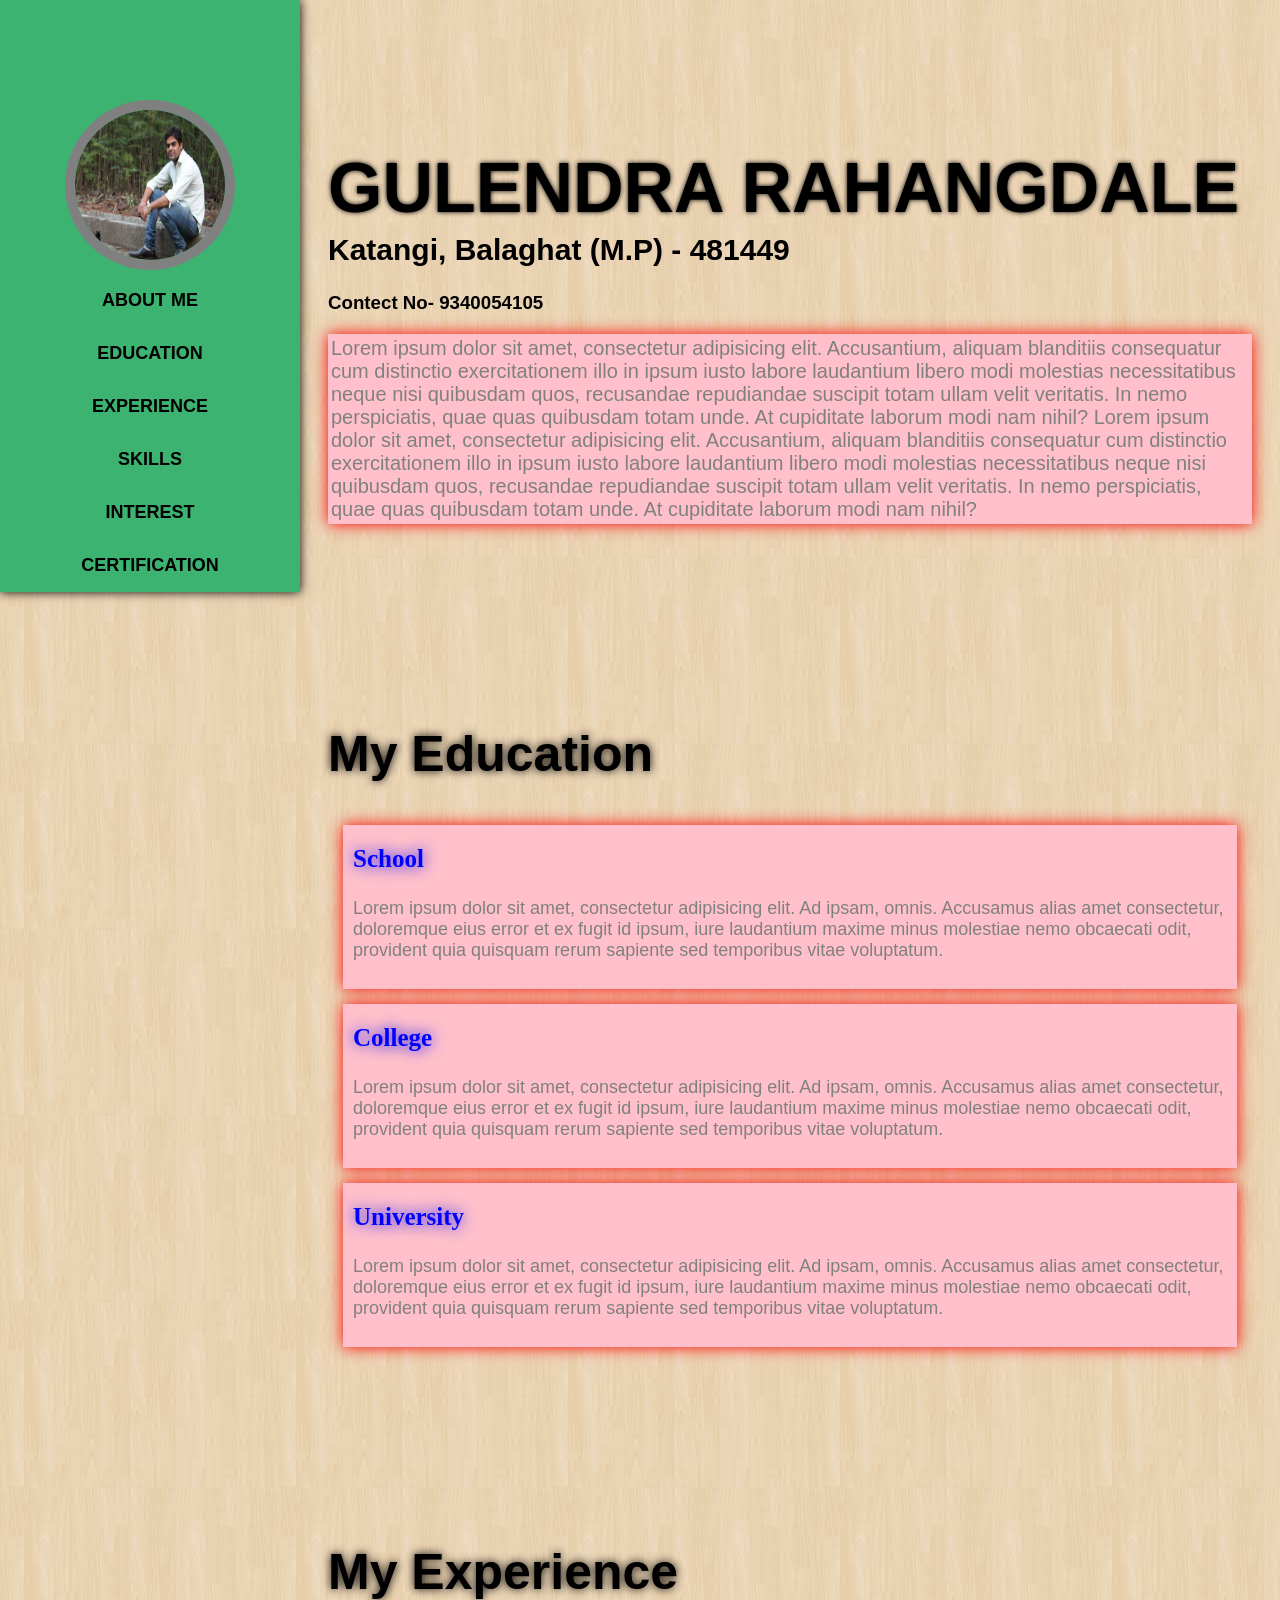
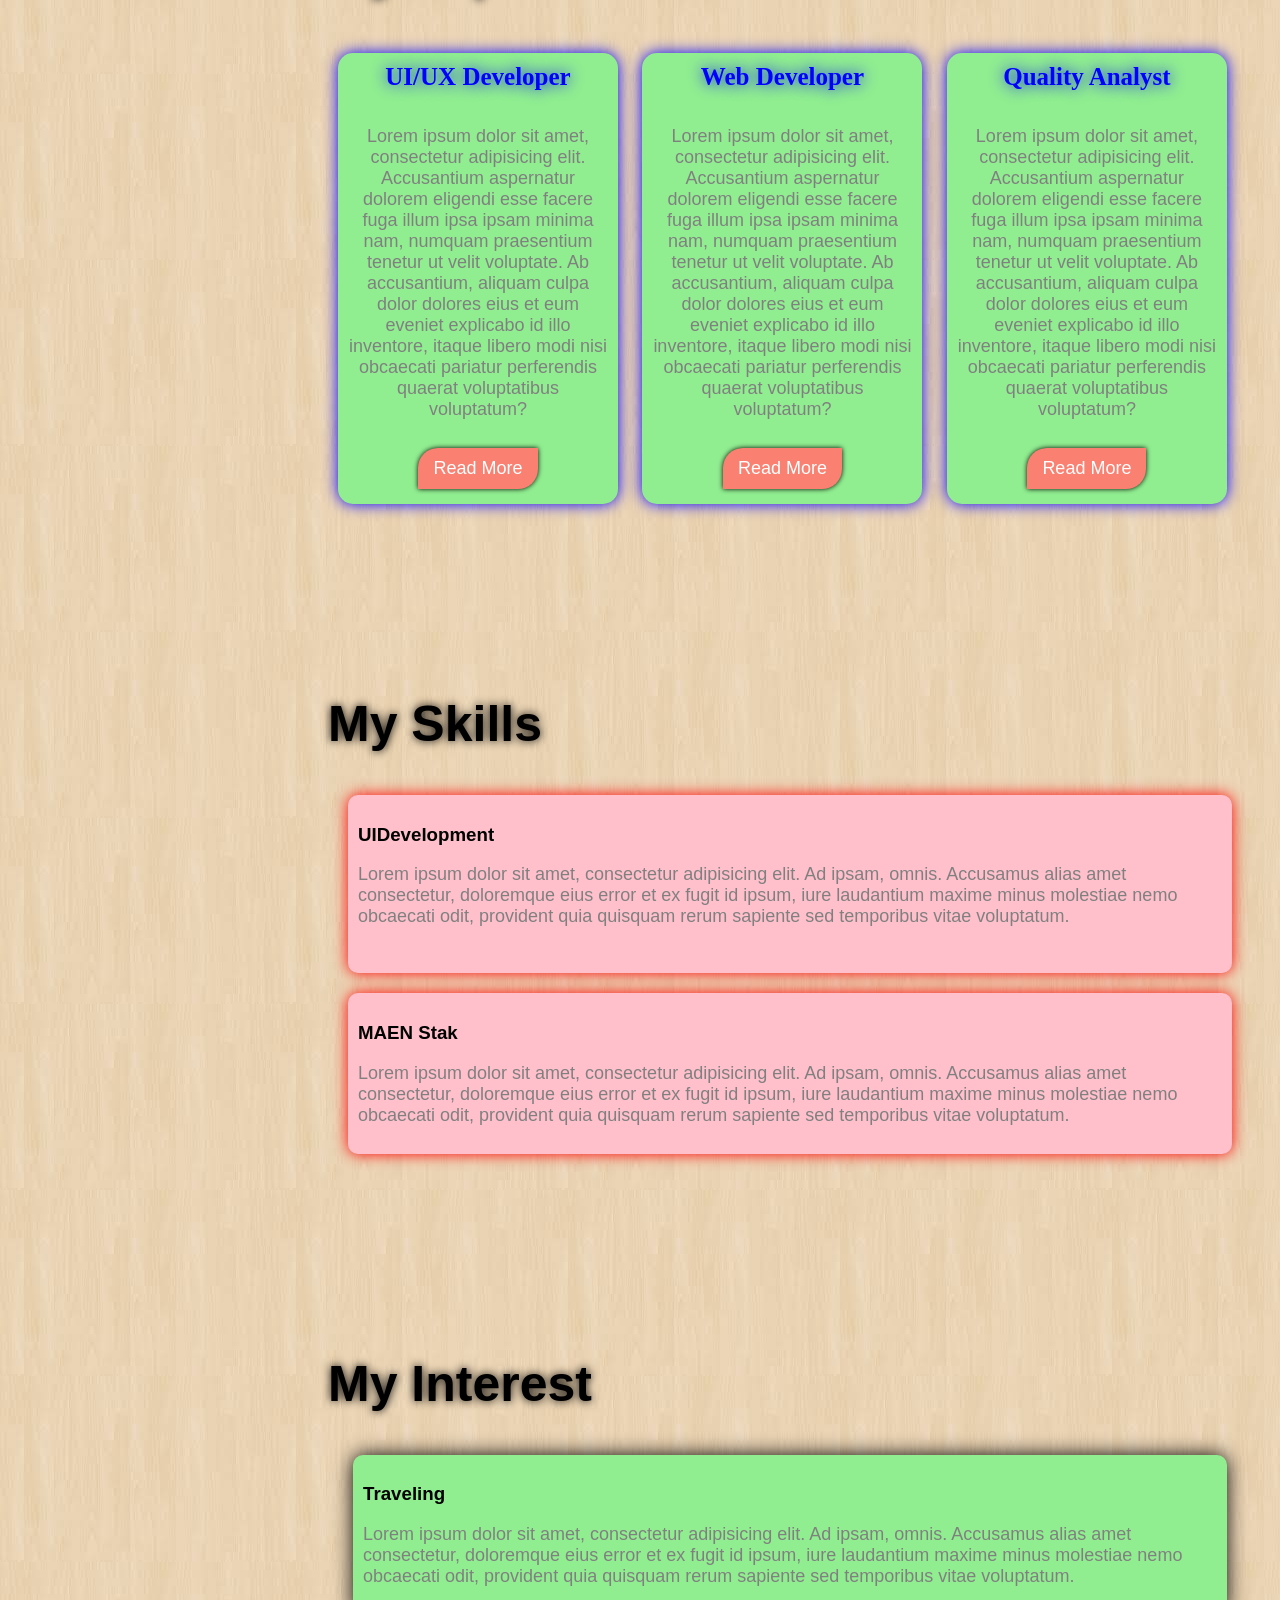
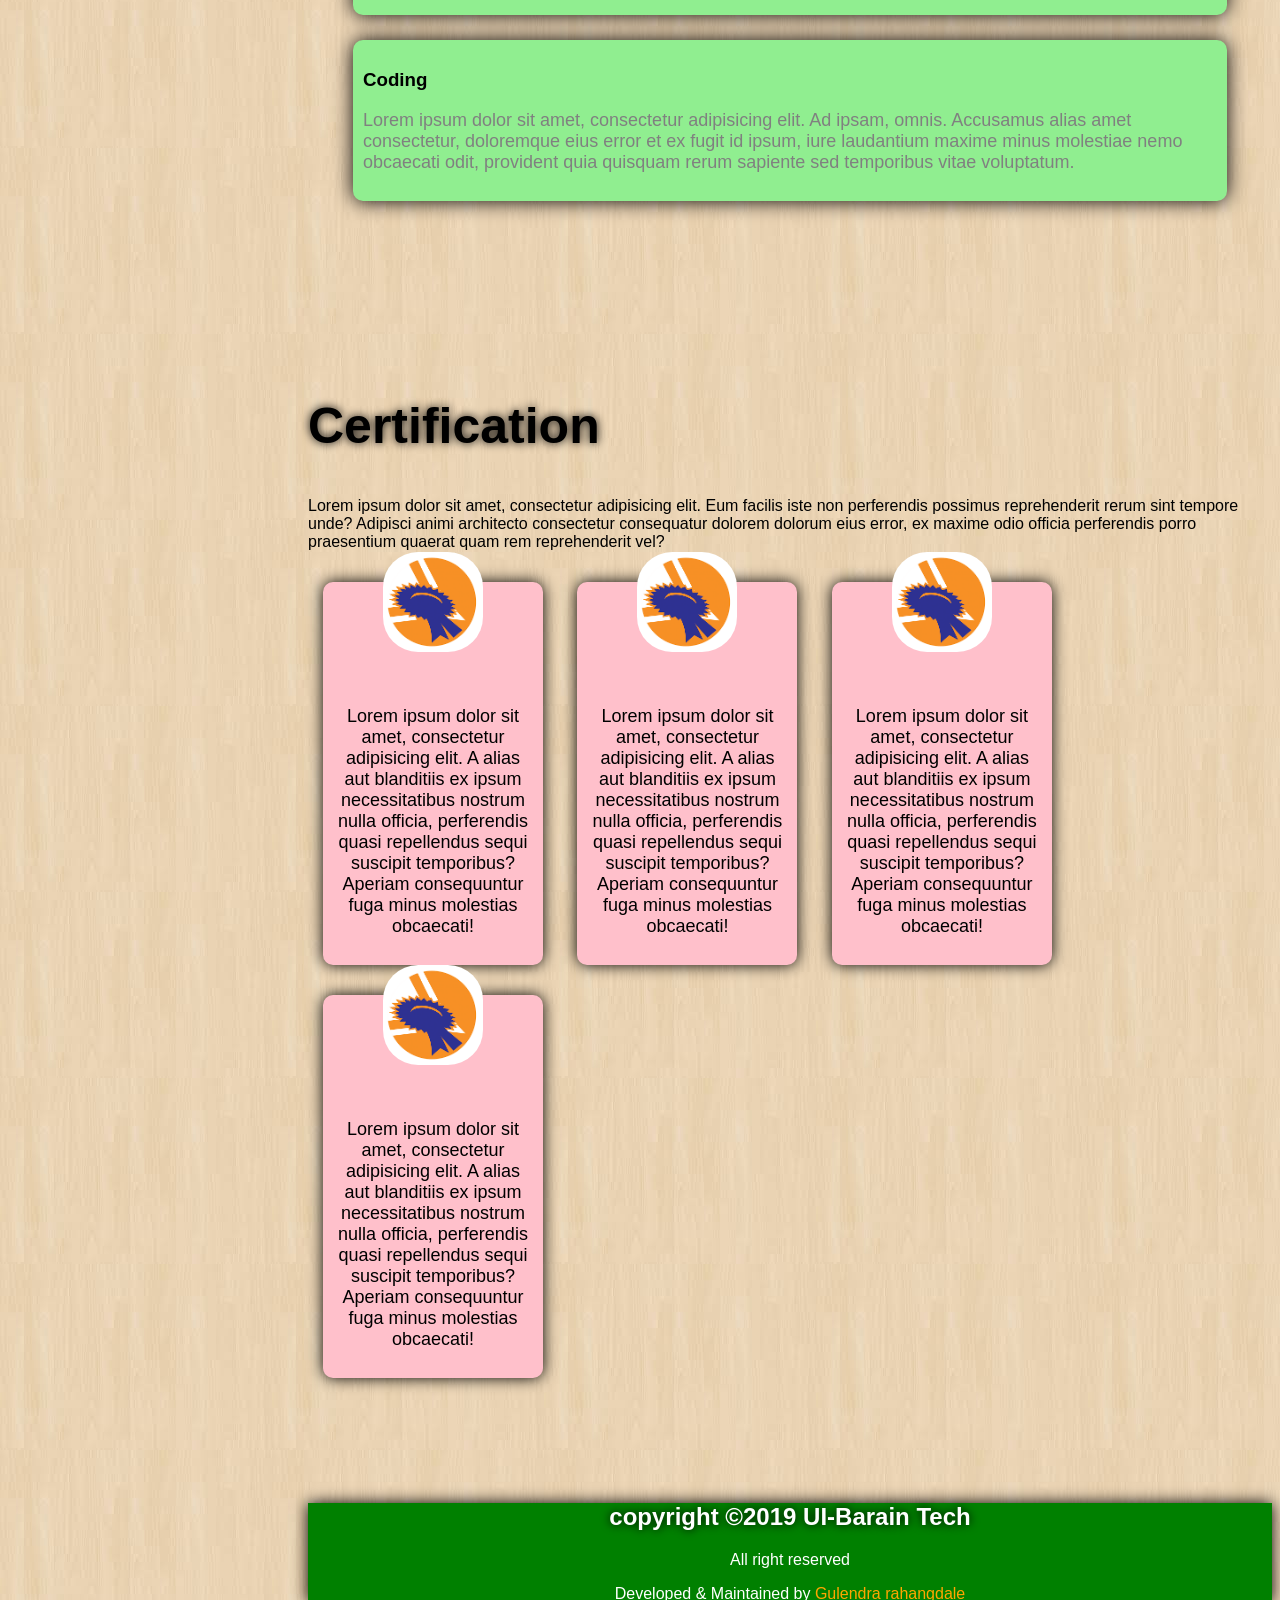
==== index.html @ a60d4de8 "commted by dhananjay" ====
<!DOCTYPE html>
<html>
<head>
	<title>Online Resume</title>
	<link rel="stylesheet" href="style.css">
	<link rel="icon" href="img/cert.png">
</head>
<body>
	<aside class="sidebar">
		<img src="img/pintu.png">
		<a href="#about">About Me</a>
		<a href="#education">Education</a>
		<a href="#experience">Experience</a>
		<a href="#skills">Skills</a>
		<a href="#interest">Interest</a>
		<a href="#certification">Certification</a>
		</aside>
		<section id="about">
			<h1><span class="fname">GULENDRA</span>
				<span class="lname">RAHANGDALE</span>
			</h1>
			<h2>Katangi, Balaghat (M.P) - 481449</h2>
			<h3>Contect No- 9340054105</h3>
			<p>Lorem ipsum dolor sit amet, consectetur adipisicing elit. Accusantium, aliquam blanditiis consequatur cum distinctio exercitationem illo in ipsum iusto labore laudantium libero modi molestias necessitatibus neque nisi quibusdam quos, recusandae repudiandae suscipit totam ullam velit veritatis. In nemo perspiciatis, quae quas quibusdam totam unde. At cupiditate laborum modi nam nihil? Lorem ipsum dolor sit amet, consectetur adipisicing elit. Accusantium, aliquam blanditiis consequatur cum distinctio exercitationem illo in ipsum iusto labore laudantium libero modi molestias necessitatibus neque nisi quibusdam quos, recusandae repudiandae suscipit totam ullam velit veritatis. In nemo perspiciatis, quae quas quibusdam totam unde. At cupiditate laborum modi nam nihil?</p>
		</section>

		<section id="education">
        <h2 class="main-heading">My Education</h2>

        <article class="education">
            <h3>School</h3>
            <p>Lorem ipsum dolor sit amet, consectetur adipisicing elit. Ad ipsam, omnis. Accusamus alias amet consectetur, doloremque eius error et ex fugit id ipsum, iure laudantium maxime minus molestiae nemo obcaecati odit, provident quia quisquam rerum sapiente sed temporibus vitae voluptatum.</p>

        </article>

        <article class="education">
            <h3>College</h3>
            <p>Lorem ipsum dolor sit amet, consectetur adipisicing elit. Ad ipsam, omnis. Accusamus alias amet consectetur, doloremque eius error et ex fugit id ipsum, iure laudantium maxime minus molestiae nemo obcaecati odit, provident quia quisquam rerum sapiente sed temporibus vitae voluptatum.</p>
        </article>

        <article class="education">
            <h3>University</h3>
            <p>Lorem ipsum dolor sit amet, consectetur adipisicing elit. Ad ipsam, omnis. Accusamus alias amet consectetur, doloremque eius error et ex fugit id ipsum, iure laudantium maxime minus molestiae nemo obcaecati odit, provident quia quisquam rerum sapiente sed temporibus vitae voluptatum.</p>
        </article>
    </section>


    <section id="experience">
			<h2 class="exp-head">My Experience</h2>
			<article class="exp">
				 <h3>UI/UX Developer</h3>
            <p>Lorem ipsum dolor sit amet, consectetur adipisicing elit. Accusantium aspernatur dolorem eligendi esse facere fuga illum ipsa ipsam minima nam, numquam praesentium tenetur ut velit voluptate. Ab accusantium, aliquam culpa dolor dolores eius et eum eveniet explicabo id illo inventore, itaque libero modi nisi obcaecati pariatur perferendis quaerat voluptatibus voluptatum?</p>
            <button class="exp-button">Read More</button>
			</article>
			<article class="exp">
            <h3>Web Developer</h3>
            <p>Lorem ipsum dolor sit amet, consectetur adipisicing elit. Accusantium aspernatur dolorem eligendi esse facere fuga illum ipsa ipsam minima nam, numquam praesentium tenetur ut velit voluptate. Ab accusantium, aliquam culpa dolor dolores eius et eum eveniet explicabo id illo inventore, itaque libero modi nisi obcaecati pariatur perferendis quaerat voluptatibus voluptatum?</p>
            <button class="exp-button">Read More</button>
        </article>

        <article class="exp">
            <h3>Quality Analyst</h3>
            <p>Lorem ipsum dolor sit amet, consectetur adipisicing elit. Accusantium aspernatur dolorem eligendi esse facere fuga illum ipsa ipsam minima nam, numquam praesentium tenetur ut velit voluptate. Ab accusantium, aliquam culpa dolor dolores eius et eum eveniet explicabo id illo inventore, itaque libero modi nisi obcaecati pariatur perferendis quaerat voluptatibus voluptatum?</p>
            <button class="exp-button">Read More</button>
        </article>
		</section>
<section id="skills">
	<h2 class="skills-head">My Skills</h2>
	<article class="skills">       
            <h3>UIDevelopment</h3>
            <p>Lorem ipsum dolor sit amet, consectetur adipisicing elit. Ad ipsam, omnis. Accusamus alias amet consectetur, doloremque eius error et ex fugit id ipsum, iure laudantium maxime minus molestiae nemo obcaecati odit, provident quia quisquam rerum sapiente sed temporibus vitae voluptatum.</p>
            <i class="fab fa-html5 fa-4x"></i>
            <i class="fab fa-css3 fa-4x"></i>
            <i class="fab fa-angular fa-4x"></i>
        </article>
        <article class="skills">
            <h3>MAEN Stak</h3>
            <p>Lorem ipsum dolor sit amet, consectetur adipisicing elit. Ad ipsam, omnis. Accusamus alias amet consectetur, doloremque eius error et ex fugit id ipsum, iure laudantium maxime minus molestiae nemo obcaecati odit, provident quia quisquam rerum sapiente sed temporibus vitae voluptatum.</p>
        </article>
    </section>
<!-- Inetrest Section -->
    <section id="interest">
        <h2 class="main-heading">My Interest</h2>

        <article class="interest">
            <h3>Traveling</h3>
            <p>Lorem ipsum dolor sit amet, consectetur adipisicing elit. Ad ipsam, omnis. Accusamus alias amet consectetur, doloremque eius error et ex fugit id ipsum, iure laudantium maxime minus molestiae nemo obcaecati odit, provident quia quisquam rerum sapiente sed temporibus vitae voluptatum.</p>

        </article>

        <article class="interest">
            <h3>Coding</h3>
            <p>Lorem ipsum dolor sit amet, consectetur adipisicing elit. Ad ipsam, omnis. Accusamus alias amet consectetur, doloremque eius error et ex fugit id ipsum, iure laudantium maxime minus molestiae nemo obcaecati odit, provident quia quisquam rerum sapiente sed temporibus vitae voluptatum.</p>
        </article>
</section>

<!-- Certification Section -->
    <section id="certification">
        <h2 class="main-heading">Certification</h2>
        <p>Lorem ipsum dolor sit amet, consectetur adipisicing elit. Eum facilis iste non perferendis possimus reprehenderit rerum sint tempore unde? Adipisci animi architecto consectetur consequatur dolorem dolorum eius error, ex maxime odio officia perferendis porro praesentium quaerat quam rem reprehenderit vel?</p>
        <article class="cert">
            <img src="img/cert.png">
            <p>Lorem ipsum dolor sit amet, consectetur adipisicing elit. A alias aut blanditiis ex ipsum necessitatibus nostrum nulla officia, perferendis quasi repellendus sequi suscipit temporibus? Aperiam consequuntur fuga minus molestias obcaecati!</p>
        </article>

        <article class="cert">
            <img src="img/cert.png">
            <p>Lorem ipsum dolor sit amet, consectetur adipisicing elit. A alias aut blanditiis ex ipsum necessitatibus nostrum nulla officia, perferendis quasi repellendus sequi suscipit temporibus? Aperiam consequuntur fuga minus molestias obcaecati!</p>
        </article>

        <article class="cert">
            <img src="img/cert.png">
            <p>Lorem ipsum dolor sit amet, consectetur adipisicing elit. A alias aut blanditiis ex ipsum necessitatibus nostrum nulla officia, perferendis quasi repellendus sequi suscipit temporibus? Aperiam consequuntur fuga minus molestias obcaecati!</p>
        </article>

        <article class="cert">
            <img src="img/cert.png">
            <p>Lorem ipsum dolor sit amet, consectetur adipisicing elit. A alias aut blanditiis ex ipsum necessitatibus nostrum nulla officia, perferendis quasi repellendus sequi suscipit temporibus? Aperiam consequuntur fuga minus molestias obcaecati!</p>
        </article>
    </section>
<!--------footer---->
<footer id="foot">
    <h2 class="foot1">copyright &copy2019 UI-Barain Tech</h2>
    <p class="foot2">All right reserved</p>
    <p class="foot3">Developed & Maintained by<span style="color:orange"> Gulendra rahangdale</span></p>
</footer>

		
	


</body>
</html>
---- style.css ----
body{
background-image: url(img/cover.jpg);
	font-family: Arial,sans-serif;
}
.sidebar{
	background-color: mediumseagreen;
	float: left;
	width: 300px;
	text-align: center;
	box-shadow: 0 0 10px black;
	position: fixed;
	top: 0;
	left: 0;
	height: 100%
    transition:all 1s;
}
/*----------------Aside--------*/
.sidebar a{
	display: block;
	text-decoration: none;
	color: black;
	text-transform: uppercase;
	padding: 16px 25px;
	font-size: 18px;
	font-weight: bold;
}
.sidebar a:hover{
	background-color: gray;
}
.sidebar img{
	border-radius: 50%;
	width: 150px;
	height:150px;
	margin-top: 100px;
	border:10px solid gray;
    transition: all 1s;
	}
    .sidebar img:hover{
        transform: scale(1.3,1.3);
    }

/*-------------about me------*/
#about{

	margin-left:300px;
	padding:20px;
}
#about h1{
	font-family: 'Fjalla One', sans-serif;
    font-size: 70px;
    text-shadow: 0 0 5px black;
    margin:120px 0 0 0;
}
#about h2{
    font-family: 'Nunito', sans-serif;
    font-size: 30px;
    margin-top: 5px;
}
#about p{

	background-color: pink;
    font-size: 20px;
    color: gray;
    border:3px solid pink;
    box-shadow: 0 0 15px red;
  }
  #about p:hover{
    transform: perspective(400px) rotateX(-10deg);
}
.about h2{
    font-family: 'Lobster', cursive;
    color: black;
}

/*--------education------*/
#education{
	margin-left: 300px;
	padding: 20px;
    margin-top: 100px;
}
.main-heading{
	
	font-size: 50px;
text-shadow: 0 0 10px black;
}
.education{
	background-color: pink;
	box-shadow: 0 0 15px red;
	padding: 10px;0
	border-radius: 015px;
	margin: 15px;0
}
.education h3{
    font-family: 'Lobster', cursive;
    color: blue;
    font-size: 25px;
    text-shadow: 0 0 15px blue;
    margin-top: 10px;
}
#education p{
	color: gray;
    font-size: 18px;
}
.education:hover{
	transform: perspective(400px) rotateY(-10deg);

}
/*----------Experience------*/

#experience{
    margin-top: 100px;
    margin-left: 300px;
    padding: 20px;
}
.exp-head{
	font-family: 'Exo 2', sans-serif;
    font-size: 50px;
    color: black;
    text-shadow: 0 0 10px black;
   }

.exp{
	background-color: lightgreen;
    border-radius: 15px;
    width: 280px;
    text-align: center;
    display: inline-block;
    margin: 10px;
    box-shadow: 0 0 15px blue;
}
.exp:hover{
    transform: perspective(400px) rotateY(-10deg);
}
.exp h3{
    font-family: 'Lobster', cursive;
    color: blue;
    font-size: 25px;
    text-shadow: 0 0 15px blue;
    margin-top: 10px;
}

.exp p{
    padding: 10px;
    font-size: 18px;
    color: gray;
}
.exp-button{
	background-color: salmon;
    color: white;
    border: 5px  black;
    padding: 10px 15px;
    box-shadow: 0 0 5px black;
    font-size: 18px;
    margin: 0 0 15px 0;
    border-top-left-radius: 20px;
    border-bottom-right-radius: 20px;
}

/*--------Skills----*/
#skills{
    margin-top: 100px;
    margin-left: 300px;
    padding: 20px;
}
.skills-head{
	font-family: 'Exo 2', sans-serif;
    font-size: 50px;
    color: black;
    text-shadow: 0 0 10px black;
   }

.skills{
	background-color: pink;
    margin: 20px;
    padding: 10px;
    box-shadow: 0 0 15px red ;
    border-radius: 10px;
    transition: all 0.5s;
}
.skills:hover{
    transform: perspective(400px) rotateX(-10deg);
}
.skills h2{
    font-family: 'Lobster', cursive;
    color: black;
}
.skills p{
    font-size: 18px;
    color: gray;
}
.fab , .fas{
    margin: 10px;
}
.fab:hover , .fas:hover{
    color: #00c851;
}
/*------------Interest--------*/
#interest {
    margin-top: 100px;
    margin-left: 300px;
    padding: 20px;
}
.interest{
	background-color: lightgreen;
    margin: 25px;
    padding: 10px;
    box-shadow: 0 0 20px black ;
    border-radius: 10px;
    transition: all 0.5s;
}
.interest:hover{
    transform: perspective(400px) rotateX(-10deg);
}
.interest h2{
    font-family: 'Lobster', cursive;
    color: #00c851;
}
.interest p{
    font-size: 18px;
    color: gray;
}
    /*--------certificate-----*/
 #certification {
    margin-top: 100px;
    margin-left: 290px;
    padding: 10px;
}
#cert{
    font-size: 18px;
    color: gray;
    margin-bottom: 50px;
}
.cert{
	background-color: pink;
    padding: 10px;
    box-shadow: 0 0 15px black;
    border-radius: 10px;
    width: 200px;
    display: inline-block;
    text-align: center;
    margin: 15px;
    transition: all 0.5s;
}
.cert p{
	box-redius:2px blue;
    font-size: 18px;
    margin-top: 50px;
}
.cert:hover{
    background-color: #00c851;
    color: white;
    transform: perspective(400px) translateY(-20px);
}
.cert img{
    width: 100px;
    height: 100px;
    margin-top: -40px;
    border-radius: 35px;
}
/*-----------------footer----*/
#foot{
    margin-top: 100px;
	margin-left: 300px;
	padding:20px;
	text-align: center;
	background-color: green;
	padding: 0;
	box-shadow: 0 0 15px black;
	color: white;
}
.foot1{
	margin-top: 2px;
	text-shadow: 0 0 10px black;

}
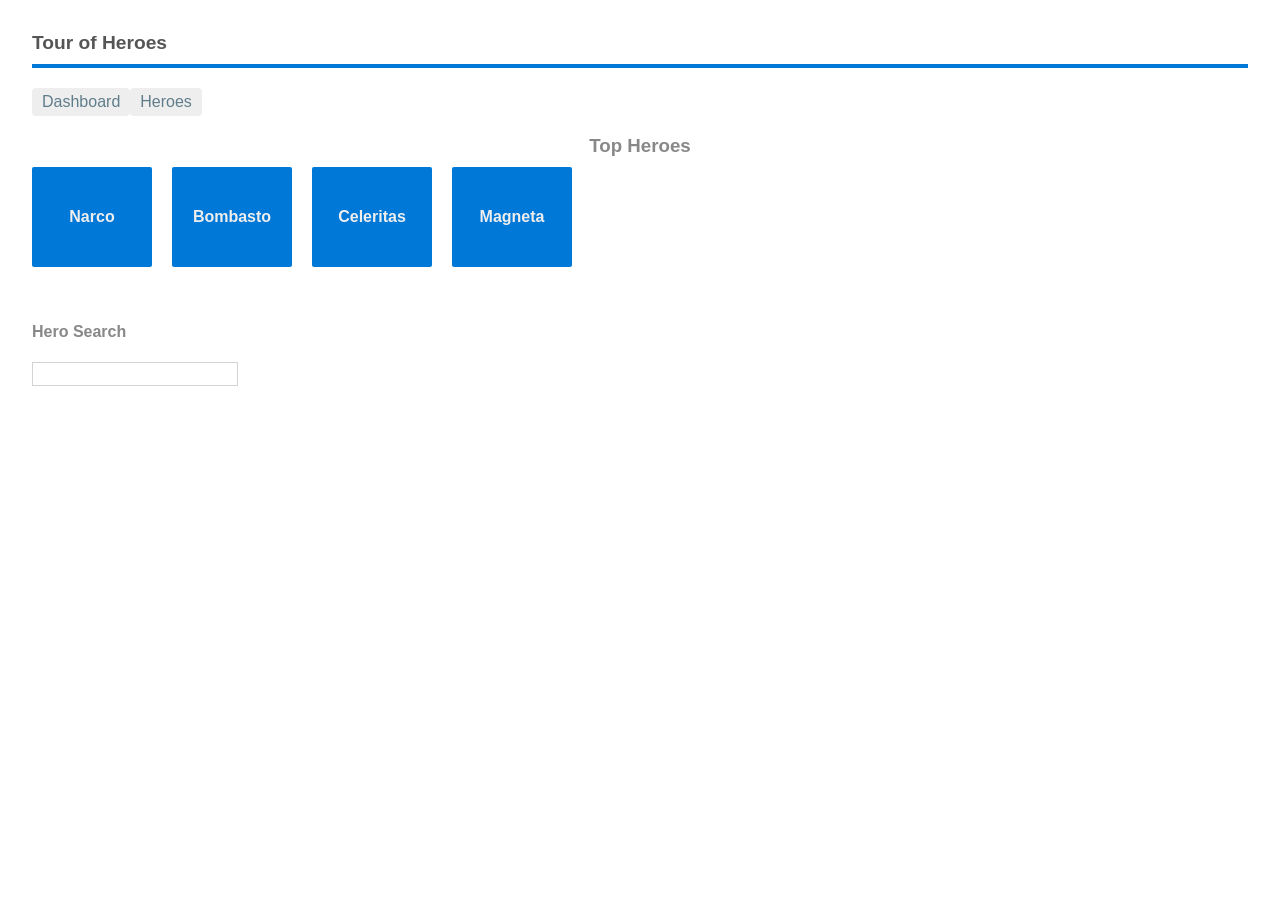
==== commit 223f4a3c: "add tours of heros project" ====
--- a/index.html
+++ b/index.html
@@ -1,133 +1,13 @@
-<!DOCTYPE html>
-<html>
-<head>
-	<title>Online Resume</title>
-	<link rel="stylesheet" href="style.css">
-	<link rel="icon" href="img/cert.png">
+<!DOCTYPE html><html><head>
+  <meta charset="utf-8">
+  <title>Blank</title>
+  <base href="/">
+
+  <meta name="viewport" content="width=device-width, initial-scale=1">
+  <link rel="icon" type="image/x-icon" href="favicon.ico">
 </head>
 <body>
-	<aside class="sidebar">
-		<img src="img/pintu.png">
-		<a href="#about">About Me</a>
-		<a href="#education">Education</a>
-		<a href="#experience">Experience</a>
-		<a href="#skills">Skills</a>
-		<a href="#interest">Interest</a>
-		<a href="#certification">Certification</a>
-		</aside>
-		<section id="about">
-			<h1><span class="fname">GULENDRA</span>
-				<span class="lname">RAHANGDALE</span>
-			</h1>
-			<h2>Katangi, Balaghat (M.P) - 481449</h2>
-			<h3>Contect No- 9340054105</h3>
-			<p>Lorem ipsum dolor sit amet, consectetur adipisicing elit. Accusantium, aliquam blanditiis consequatur cum distinctio exercitationem illo in ipsum iusto labore laudantium libero modi molestias necessitatibus neque nisi quibusdam quos, recusandae repudiandae suscipit totam ullam velit veritatis. In nemo perspiciatis, quae quas quibusdam totam unde. At cupiditate laborum modi nam nihil? Lorem ipsum dolor sit amet, consectetur adipisicing elit. Accusantium, aliquam blanditiis consequatur cum distinctio exercitationem illo in ipsum iusto labore laudantium libero modi molestias necessitatibus neque nisi quibusdam quos, recusandae repudiandae suscipit totam ullam velit veritatis. In nemo perspiciatis, quae quas quibusdam totam unde. At cupiditate laborum modi nam nihil?</p>
-		</section>
-
-		<section id="education">
-        <h2 class="main-heading">My Education</h2>
-
-        <article class="education">
-            <h3>School</h3>
-            <p>Lorem ipsum dolor sit amet, consectetur adipisicing elit. Ad ipsam, omnis. Accusamus alias amet consectetur, doloremque eius error et ex fugit id ipsum, iure laudantium maxime minus molestiae nemo obcaecati odit, provident quia quisquam rerum sapiente sed temporibus vitae voluptatum.</p>
-
-        </article>
-
-        <article class="education">
-            <h3>College</h3>
-            <p>Lorem ipsum dolor sit amet, consectetur adipisicing elit. Ad ipsam, omnis. Accusamus alias amet consectetur, doloremque eius error et ex fugit id ipsum, iure laudantium maxime minus molestiae nemo obcaecati odit, provident quia quisquam rerum sapiente sed temporibus vitae voluptatum.</p>
-        </article>
-
-        <article class="education">
-            <h3>University</h3>
-            <p>Lorem ipsum dolor sit amet, consectetur adipisicing elit. Ad ipsam, omnis. Accusamus alias amet consectetur, doloremque eius error et ex fugit id ipsum, iure laudantium maxime minus molestiae nemo obcaecati odit, provident quia quisquam rerum sapiente sed temporibus vitae voluptatum.</p>
-        </article>
-    </section>
+  <my-root></my-root>
 
 
-    <section id="experience">
-			<h2 class="exp-head">My Experience</h2>
-			<article class="exp">
-				 <h3>UI/UX Developer</h3>
-            <p>Lorem ipsum dolor sit amet, consectetur adipisicing elit. Accusantium aspernatur dolorem eligendi esse facere fuga illum ipsa ipsam minima nam, numquam praesentium tenetur ut velit voluptate. Ab accusantium, aliquam culpa dolor dolores eius et eum eveniet explicabo id illo inventore, itaque libero modi nisi obcaecati pariatur perferendis quaerat voluptatibus voluptatum?</p>
-            <button class="exp-button">Read More</button>
-			</article>
-			<article class="exp">
-            <h3>Web Developer</h3>
-            <p>Lorem ipsum dolor sit amet, consectetur adipisicing elit. Accusantium aspernatur dolorem eligendi esse facere fuga illum ipsa ipsam minima nam, numquam praesentium tenetur ut velit voluptate. Ab accusantium, aliquam culpa dolor dolores eius et eum eveniet explicabo id illo inventore, itaque libero modi nisi obcaecati pariatur perferendis quaerat voluptatibus voluptatum?</p>
-            <button class="exp-button">Read More</button>
-        </article>
-
-        <article class="exp">
-            <h3>Quality Analyst</h3>
-            <p>Lorem ipsum dolor sit amet, consectetur adipisicing elit. Accusantium aspernatur dolorem eligendi esse facere fuga illum ipsa ipsam minima nam, numquam praesentium tenetur ut velit voluptate. Ab accusantium, aliquam culpa dolor dolores eius et eum eveniet explicabo id illo inventore, itaque libero modi nisi obcaecati pariatur perferendis quaerat voluptatibus voluptatum?</p>
-            <button class="exp-button">Read More</button>
-        </article>
-		</section>
-<section id="skills">
-	<h2 class="skills-head">My Skills</h2>
-	<article class="skills">       
-            <h3>UIDevelopment</h3>
-            <p>Lorem ipsum dolor sit amet, consectetur adipisicing elit. Ad ipsam, omnis. Accusamus alias amet consectetur, doloremque eius error et ex fugit id ipsum, iure laudantium maxime minus molestiae nemo obcaecati odit, provident quia quisquam rerum sapiente sed temporibus vitae voluptatum.</p>
-            <i class="fab fa-html5 fa-4x"></i>
-            <i class="fab fa-css3 fa-4x"></i>
-            <i class="fab fa-angular fa-4x"></i>
-        </article>
-        <article class="skills">
-            <h3>MAEN Stak</h3>
-            <p>Lorem ipsum dolor sit amet, consectetur adipisicing elit. Ad ipsam, omnis. Accusamus alias amet consectetur, doloremque eius error et ex fugit id ipsum, iure laudantium maxime minus molestiae nemo obcaecati odit, provident quia quisquam rerum sapiente sed temporibus vitae voluptatum.</p>
-        </article>
-    </section>
-<!-- Inetrest Section -->
-    <section id="interest">
-        <h2 class="main-heading">My Interest</h2>
-
-        <article class="interest">
-            <h3>Traveling</h3>
-            <p>Lorem ipsum dolor sit amet, consectetur adipisicing elit. Ad ipsam, omnis. Accusamus alias amet consectetur, doloremque eius error et ex fugit id ipsum, iure laudantium maxime minus molestiae nemo obcaecati odit, provident quia quisquam rerum sapiente sed temporibus vitae voluptatum.</p>
-
-        </article>
-
-        <article class="interest">
-            <h3>Coding</h3>
-            <p>Lorem ipsum dolor sit amet, consectetur adipisicing elit. Ad ipsam, omnis. Accusamus alias amet consectetur, doloremque eius error et ex fugit id ipsum, iure laudantium maxime minus molestiae nemo obcaecati odit, provident quia quisquam rerum sapiente sed temporibus vitae voluptatum.</p>
-        </article>
-</section>
-
-<!-- Certification Section -->
-    <section id="certification">
-        <h2 class="main-heading">Certification</h2>
-        <p>Lorem ipsum dolor sit amet, consectetur adipisicing elit. Eum facilis iste non perferendis possimus reprehenderit rerum sint tempore unde? Adipisci animi architecto consectetur consequatur dolorem dolorum eius error, ex maxime odio officia perferendis porro praesentium quaerat quam rem reprehenderit vel?</p>
-        <article class="cert">
-            <img src="img/cert.png">
-            <p>Lorem ipsum dolor sit amet, consectetur adipisicing elit. A alias aut blanditiis ex ipsum necessitatibus nostrum nulla officia, perferendis quasi repellendus sequi suscipit temporibus? Aperiam consequuntur fuga minus molestias obcaecati!</p>
-        </article>
-
-        <article class="cert">
-            <img src="img/cert.png">
-            <p>Lorem ipsum dolor sit amet, consectetur adipisicing elit. A alias aut blanditiis ex ipsum necessitatibus nostrum nulla officia, perferendis quasi repellendus sequi suscipit temporibus? Aperiam consequuntur fuga minus molestias obcaecati!</p>
-        </article>
-
-        <article class="cert">
-            <img src="img/cert.png">
-            <p>Lorem ipsum dolor sit amet, consectetur adipisicing elit. A alias aut blanditiis ex ipsum necessitatibus nostrum nulla officia, perferendis quasi repellendus sequi suscipit temporibus? Aperiam consequuntur fuga minus molestias obcaecati!</p>
-        </article>
-
-        <article class="cert">
-            <img src="img/cert.png">
-            <p>Lorem ipsum dolor sit amet, consectetur adipisicing elit. A alias aut blanditiis ex ipsum necessitatibus nostrum nulla officia, perferendis quasi repellendus sequi suscipit temporibus? Aperiam consequuntur fuga minus molestias obcaecati!</p>
-        </article>
-    </section>
-<!--------footer---->
-<footer id="foot">
-    <h2 class="foot1">copyright &copy2019 UI-Barain Tech</h2>
-    <p class="foot2">All right reserved</p>
-    <p class="foot3">Developed & Maintained by<span style="color:orange"> Gulendra rahangdale</span></p>
-</footer>
-
-		
-	
-
-
-</body>
-</html>+<script type="text/javascript" src="runtime.js"></script><script type="text/javascript" src="polyfills.js"></script><script type="text/javascript" src="styles.js"></script><script type="text/javascript" src="vendor.js"></script><script type="text/javascript" src="main.js"></script></body></html>
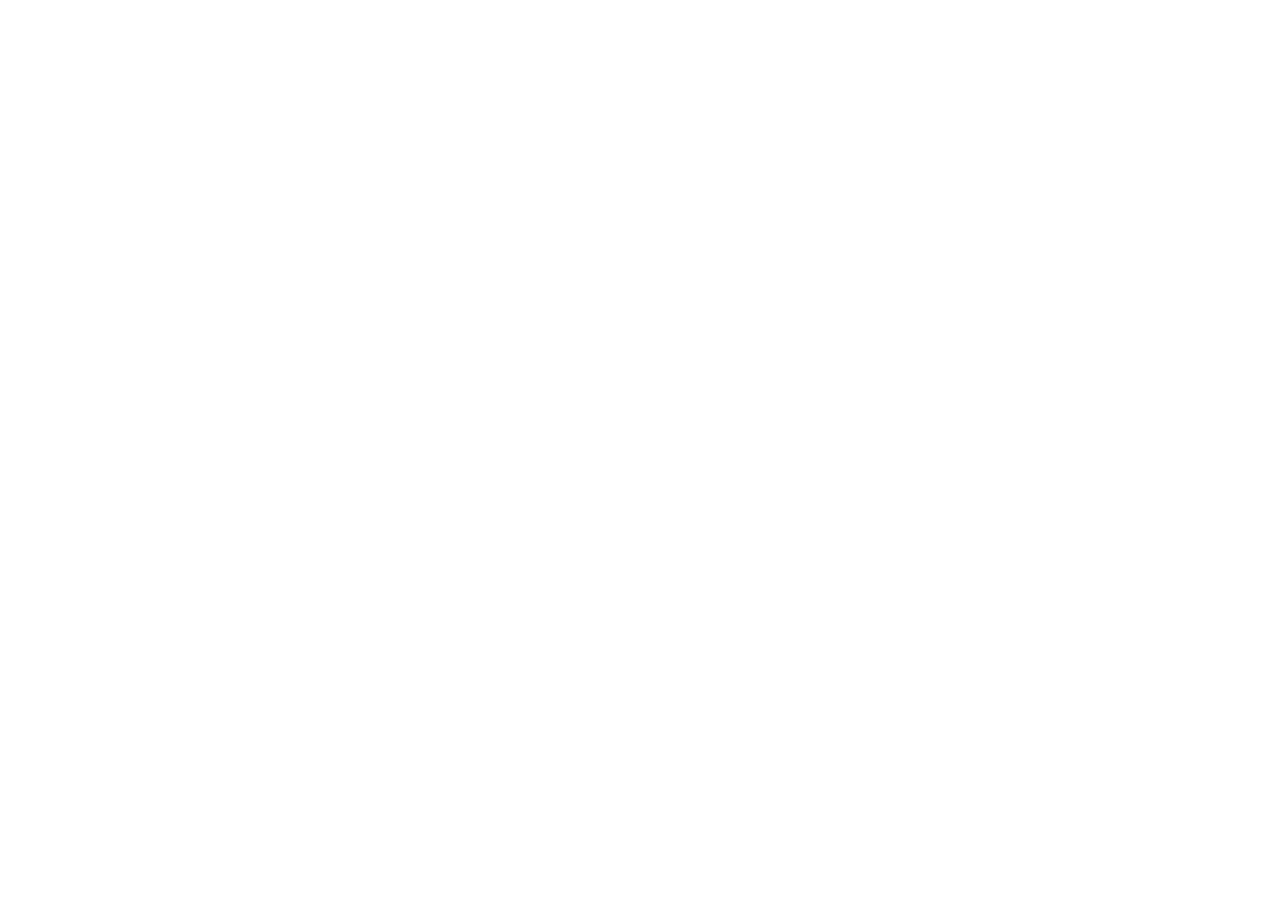
==== commit 2a99d98e: "add adminpro-angular-lite project" ====
--- a/index.html
+++ b/index.html
@@ -1,13 +1,23 @@
-<!DOCTYPE html><html><head>
+<!DOCTYPE html>
+<html lang="en">
+
+<head>
+  <base href="/">
   <meta charset="utf-8">
-  <title>Blank</title>
-  <base href="/">
+  <meta http-equiv="X-UA-Compatible" content="IE=edge">
+  <meta name="viewport" content="width=device-width, initial-scale=1">
+  <meta name="description" content="">
+  <meta name="author" content="">
+  <title>Admin Pro Angular - an angular 6+ CLI template</title>
+  <link rel="icon" type="image/png" sizes="16x16" href="assets/images/favicon.png">
+</head>
 
-  <meta name="viewport" content="width=device-width, initial-scale=1">
-  <link rel="icon" type="image/x-icon" href="favicon.ico">
-</head>
-<body>
-  <my-root></my-root>
+<body class="card-no-border">
 
+  <app-root>
 
-<script type="text/javascript" src="runtime.js"></script><script type="text/javascript" src="polyfills.js"></script><script type="text/javascript" src="styles.js"></script><script type="text/javascript" src="vendor.js"></script><script type="text/javascript" src="main.js"></script></body></html>+  </app-root>
+
+<script type="text/javascript" src="runtime.js"></script><script type="text/javascript" src="polyfills.js"></script><script type="text/javascript" src="styles.js"></script><script type="text/javascript" src="vendor.js"></script><script type="text/javascript" src="main.js"></script></body>
+
+</html>
